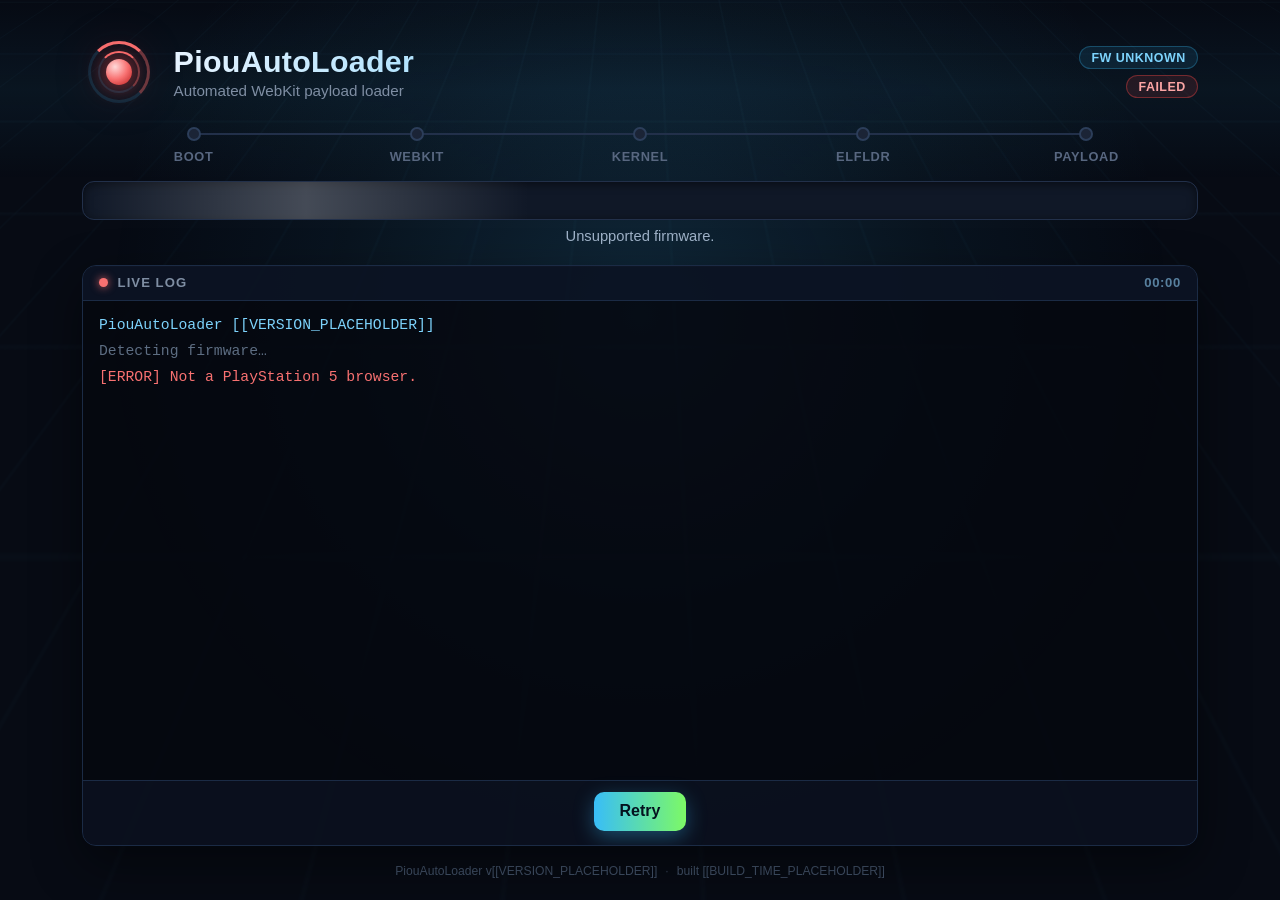
==== frontend/autoloader/index.html @ 4c7f7ba0 "PiouAutoLoader 0.5.2 Fork of the ps5-webkit-autoloader installer, renamed and reworked:  - Rebranded" ====
<!doctype html>
<html lang="en">

<head>
  <meta charset="utf-8" />
  <meta name="viewport" content="width=device-width, initial-scale=1.0" />
  <link rel="stylesheet" href="style.css" />
  <link rel="icon" type="image/svg+xml" href="favicon.svg" />
  <title>PiouAutoLoader v[[VERSION_PLACEHOLDER]]</title>
</head>

<body>
  <!-- Animated backdrop: grid, glow and a slow scan sweep. -->
  <div id="bg" aria-hidden="true">
    <div id="grid"></div>
    <div id="glow"></div>
    <div id="scan"></div>
  </div>

  <!-- The exploit runs here. Kept display:none: its document still executes. -->
  <iframe id="exploit" title="exploit"></iframe>

  <main id="app">
    <header id="brand">
      <div id="orb" class="orb">
        <span class="ring"></span>
        <span class="ring r2"></span>
        <span class="core"></span>
      </div>
      <div id="titles">
        <h1>PiouAutoLoader</h1>
        <p id="subtitle">Automated WebKit payload loader</p>
      </div>
      <div id="meta">
        <span class="pill" id="fwPill">FW --</span>
        <span class="pill" id="statePill">Booting</span>
      </div>
    </header>

    <section id="track" aria-label="Progress stages">
      <ol id="steps">
        <li><i></i><span>Boot</span></li>
        <li><i></i><span>WebKit</span></li>
        <li><i></i><span>Kernel</span></li>
        <li><i></i><span>elfldr</span></li>
        <li><i></i><span>Payload</span></li>
      </ol>
    </section>

    <section id="barWrap">
      <div id="bar" role="progressbar" aria-valuemin="0" aria-valuemax="100" aria-valuenow="0">
        <div id="barFill"></div>
        <div id="barShine"></div>
      </div>
      <div id="barLabel">Waiting to start…</div>
    </section>

    <section id="console">
      <div id="consoleHead">
        <span class="led"></span>
        <span id="consoleTitle">Live log</span>
        <span id="timer">00:00</span>
      </div>
      <div id="log" aria-live="polite"></div>
      <div id="retryWrap" hidden>
        <button id="retryBtn" type="button">Retry</button>
      </div>
    </section>

    <footer id="foot">
      <span>PiouAutoLoader v[[VERSION_PLACEHOLDER]]</span>
      <span class="sep">&middot;</span>
      <span>built [[BUILD_TIME_PLACEHOLDER]]</span>
    </footer>
  </main>

  <script src="app.js"></script>
</body>

</html>
---- frontend/autoloader/style.css ----
/* PiouAutoLoader — autoloader UI
 *
 * Visual language: a deep-space console with a slowly breathing glow, a
 * drifting grid, an orbiting "loader" orb and a staged progress tracker.
 * Everything animates with transform/opacity only so the console's browser
 * stays smooth while the exploit runs. All vendor properties are prefixed
 * for older WebKit.
 */

* {
  margin: 0;
  padding: 0;
  -webkit-box-sizing: border-box;
  box-sizing: border-box;
}

html,
body {
  height: 100%;
}

body {
  position: relative;
  font-family: -apple-system, "Helvetica Neue", Helvetica, Arial, sans-serif;
  background: #070b14;
  background: -webkit-radial-gradient(120% 90% at 50% -10%, #12203a 0%, #0a1020 45%, #070b14 100%);
  color: #e2e8f0;
  overflow: hidden;
}

/* ── animated backdrop ─────────────────────────────────────────────────── */
#bg {
  position: fixed;
  inset: 0;
  z-index: 0;
  pointer-events: none;
  overflow: hidden;
}

#glow {
  position: absolute;
  top: -25%;
  left: 50%;
  width: 120vh;
  height: 120vh;
  margin-left: -60vh;
  border-radius: 50%;
  background: -webkit-radial-gradient(circle, rgba(56, 189, 248, 0.16) 0%, rgba(56, 189, 248, 0.05) 40%, rgba(56, 189, 248, 0) 70%);
  background: radial-gradient(circle, rgba(56, 189, 248, 0.16) 0%, rgba(56, 189, 248, 0.05) 40%, rgba(56, 189, 248, 0) 70%);
  -webkit-animation: breathe 7s ease-in-out infinite;
  animation: breathe 7s ease-in-out infinite;
}

#grid {
  position: absolute;
  inset: -10%;
  background-image:
    -webkit-linear-gradient(rgba(56, 189, 248, 0.06) 1px, transparent 1px),
    -webkit-linear-gradient(90deg, rgba(56, 189, 248, 0.06) 1px, transparent 1px);
  background-image:
    linear-gradient(rgba(56, 189, 248, 0.06) 1px, transparent 1px),
    linear-gradient(90deg, rgba(56, 189, 248, 0.06) 1px, transparent 1px);
  background-size: 46px 46px;
  -webkit-transform: perspective(420px) rotateX(55deg) translateY(-10%);
  transform: perspective(420px) rotateX(55deg) translateY(-10%);
  -webkit-transform-origin: center top;
  transform-origin: center top;
  -webkit-mask-image: -webkit-linear-gradient(top, rgba(0, 0, 0, 0.9), rgba(0, 0, 0, 0) 70%);
  mask-image: linear-gradient(to bottom, rgba(0, 0, 0, 0.9), rgba(0, 0, 0, 0) 70%);
  -webkit-animation: drift 16s linear infinite;
  animation: drift 16s linear infinite;
  opacity: 0.7;
}

#scan {
  position: absolute;
  left: 0;
  right: 0;
  height: 180px;
  background: -webkit-linear-gradient(top, rgba(56, 189, 248, 0) 0%, rgba(56, 189, 248, 0.06) 50%, rgba(56, 189, 248, 0) 100%);
  background: linear-gradient(to bottom, rgba(56, 189, 248, 0) 0%, rgba(56, 189, 248, 0.06) 50%, rgba(56, 189, 248, 0) 100%);
  -webkit-animation: sweep 9s ease-in-out infinite;
  animation: sweep 9s ease-in-out infinite;
}

@-webkit-keyframes breathe {
  0%, 100% { opacity: 0.75; -webkit-transform: scale(1); }
  50% { opacity: 1; -webkit-transform: scale(1.06); }
}
@keyframes breathe {
  0%, 100% { opacity: 0.75; transform: scale(1); }
  50% { opacity: 1; transform: scale(1.06); }
}
@-webkit-keyframes drift {
  from { -webkit-transform: perspective(420px) rotateX(55deg) translateY(-10%) translateX(0); }
  to { -webkit-transform: perspective(420px) rotateX(55deg) translateY(-10%) translateX(46px); }
}
@keyframes drift {
  from { transform: perspective(420px) rotateX(55deg) translateY(-10%) translateX(0); }
  to { transform: perspective(420px) rotateX(55deg) translateY(-10%) translateX(46px); }
}
@-webkit-keyframes sweep {
  0% { top: -200px; opacity: 0; }
  15% { opacity: 1; }
  85% { opacity: 1; }
  100% { top: 100%; opacity: 0; }
}
@keyframes sweep {
  0% { top: -200px; opacity: 0; }
  15% { opacity: 1; }
  85% { opacity: 1; }
  100% { top: 100%; opacity: 0; }
}

/* ── layout ────────────────────────────────────────────────────────────── */
#exploit {
  display: none;
}

#app {
  position: relative;
  z-index: 10;
  height: 100%;
  width: 100%;
  max-width: 1180px;
  margin: 0 auto;
  padding: 2.2rem 2rem 1.4rem;
  display: -webkit-box;
  display: -webkit-flex;
  display: flex;
  -webkit-box-orient: vertical;
  -webkit-box-direction: normal;
  -webkit-flex-direction: column;
  flex-direction: column;
  -webkit-box-pack: center;
  -webkit-justify-content: center;
  justify-content: center;
  gap: 1.1rem;
}

/* ── brand header ──────────────────────────────────────────────────────── */
#brand {
  display: -webkit-box;
  display: -webkit-flex;
  display: flex;
  -webkit-box-align: center;
  -webkit-align-items: center;
  align-items: center;
  gap: 1.1rem;
}

.orb {
  position: relative;
  width: 74px;
  height: 74px;
  -webkit-flex: 0 0 auto;
  flex: 0 0 auto;
}

.orb .ring {
  position: absolute;
  top: 6px;
  left: 6px;
  right: 6px;
  bottom: 6px;
  border-radius: 50%;
  border: 3px solid rgba(56, 189, 248, 0.14);
  border-top-color: #38bdf8;
  border-right-color: rgba(56, 189, 248, 0.5);
  -webkit-animation: spin 1.5s linear infinite;
  animation: spin 1.5s linear infinite;
}

.orb .ring.r2 {
  top: 16px;
  left: 16px;
  right: 16px;
  bottom: 16px;
  border-width: 2px;
  border-top-color: rgba(125, 249, 102, 0.9);
  border-right-color: rgba(125, 249, 102, 0.2);
  -webkit-animation: spin 2.4s linear infinite reverse;
  animation: spin 2.4s linear infinite reverse;
}

.orb .core {
  position: absolute;
  top: 50%;
  left: 50%;
  width: 26px;
  height: 26px;
  margin: -13px 0 0 -13px;
  border-radius: 50%;
  background: -webkit-radial-gradient(circle at 35% 30%, #bfe9ff, #38bdf8 45%, #2563eb 100%);
  background: radial-gradient(circle at 35% 30%, #bfe9ff, #38bdf8 45%, #2563eb 100%);
  box-shadow: 0 0 18px rgba(56, 189, 248, 0.75), 0 0 40px rgba(56, 189, 248, 0.35);
  -webkit-animation: pulse 2.2s ease-in-out infinite;
  animation: pulse 2.2s ease-in-out infinite;
}

@-webkit-keyframes spin { to { -webkit-transform: rotate(360deg); } }
@keyframes spin { to { transform: rotate(360deg); } }
@-webkit-keyframes pulse {
  0%, 100% { -webkit-transform: scale(1); }
  50% { -webkit-transform: scale(1.18); }
}
@keyframes pulse {
  0%, 100% { transform: scale(1); }
  50% { transform: scale(1.18); }
}

#titles {
  -webkit-box-flex: 1;
  flex: 1 1 auto;
  min-width: 0;
}

#titles h1 {
  font-size: 1.9rem;
  font-weight: 700;
  letter-spacing: 0.01em;
  line-height: 1.1;
  background: -webkit-linear-gradient(90deg, #e6f3ff 0%, #7dd3fc 55%, #7df966 120%);
  background: linear-gradient(90deg, #e6f3ff 0%, #7dd3fc 55%, #7df966 120%);
  -webkit-background-clip: text;
  background-clip: text;
  -webkit-text-fill-color: transparent;
  color: #7dd3fc;
}

#subtitle {
  margin-top: 0.2rem;
  font-size: 0.95rem;
  color: #7f8ea3;
}

#meta {
  display: -webkit-box;
  display: -webkit-flex;
  display: flex;
  -webkit-box-orient: vertical;
  -webkit-box-direction: normal;
  -webkit-flex-direction: column;
  flex-direction: column;
  -webkit-box-align: end;
  -webkit-align-items: flex-end;
  align-items: flex-end;
  gap: 0.35rem;
}

.pill {
  display: inline-block;
  padding: 0.22rem 0.7rem;
  border-radius: 999px;
  font-size: 0.78rem;
  font-weight: 600;
  letter-spacing: 0.04em;
  text-transform: uppercase;
  color: #7dd3fc;
  background: rgba(56, 189, 248, 0.1);
  border: 1px solid rgba(56, 189, 248, 0.28);
  white-space: nowrap;
}

#statePill {
  color: #fbbf24;
  background: rgba(251, 191, 36, 0.1);
  border-color: rgba(251, 191, 36, 0.3);
}

/* ── stage tracker ─────────────────────────────────────────────────────── */
#track {
  width: 100%;
}

#steps {
  list-style: none;
  display: -webkit-box;
  display: -webkit-flex;
  display: flex;
  -webkit-box-pack: justify;
  -webkit-justify-content: space-between;
  justify-content: space-between;
  position: relative;
}

#steps li {
  position: relative;
  -webkit-box-flex: 1;
  flex: 1 1 0;
  text-align: center;
  font-size: 0.8rem;
  font-weight: 600;
  color: #586780;
  letter-spacing: 0.05em;
  text-transform: uppercase;
}

#steps li i {
  position: relative;
  z-index: 2;
  display: block;
  width: 14px;
  height: 14px;
  margin: 0 auto 0.5rem;
  border-radius: 50%;
  background: #1b2436;
  border: 2px solid #2c3e5a;
  -webkit-transition: background-color 0.3s, border-color 0.3s, box-shadow 0.3s, -webkit-transform 0.3s;
  transition: background-color 0.3s, border-color 0.3s, box-shadow 0.3s, transform 0.3s;
}

/* connector line between dots */
#steps li::before {
  content: "";
  position: absolute;
  top: 6px;
  left: -50%;
  width: 100%;
  height: 2px;
  background: #22304a;
  z-index: 1;
}

#steps li:first-child::before {
  display: none;
}

#steps li.done,
#steps li.active {
  color: #cfe9ff;
}

#steps li.done i {
  background: #22c55e;
  border-color: #22c55e;
  box-shadow: 0 0 10px rgba(34, 197, 94, 0.6);
}

#steps li.done::before,
#steps li.active::before {
  background: #22c55e;
}

#steps li.active i {
  background: #38bdf8;
  border-color: #7dd3fc;
  box-shadow: 0 0 0 4px rgba(56, 189, 248, 0.18), 0 0 14px rgba(56, 189, 248, 0.7);
  -webkit-transform: scale(1.15);
  transform: scale(1.15);
  -webkit-animation: pulse 1.6s ease-in-out infinite;
  animation: pulse 1.6s ease-in-out infinite;
}

/* ── progress bar ──────────────────────────────────────────────────────── */
#barWrap {
  width: 100%;
}

#bar {
  position: relative;
  height: 2.4rem;
  border-radius: 12px;
  background: #101827;
  border: 1px solid #22304a;
  overflow: hidden;
  box-shadow: inset 0 2px 10px rgba(0, 0, 0, 0.5);
}

#barFill {
  position: absolute;
  top: 0;
  left: 0;
  height: 100%;
  width: 0%;
  border-radius: 11px;
  background: -webkit-linear-gradient(90deg, #2563eb 0%, #38bdf8 55%, #7df966 130%);
  background: linear-gradient(90deg, #2563eb 0%, #38bdf8 55%, #7df966 130%);
  -webkit-transition: width 0.6s cubic-bezier(0.22, 1, 0.36, 1);
  transition: width 0.6s cubic-bezier(0.22, 1, 0.36, 1);
  box-shadow: 0 0 18px rgba(56, 189, 248, 0.5);
}

#barShine {
  position: absolute;
  top: 0;
  left: 0;
  height: 100%;
  width: 40%;
  background: -webkit-linear-gradient(90deg, rgba(255, 255, 255, 0) 0%, rgba(255, 255, 255, 0.22) 50%, rgba(255, 255, 255, 0) 100%);
  background: linear-gradient(90deg, rgba(255, 255, 255, 0) 0%, rgba(255, 255, 255, 0.22) 50%, rgba(255, 255, 255, 0) 100%);
  -webkit-animation: shine 2.4s ease-in-out infinite;
  animation: shine 2.4s ease-in-out infinite;
  pointer-events: none;
}

@-webkit-keyframes shine {
  0% { -webkit-transform: translateX(-120%); }
  60%, 100% { -webkit-transform: translateX(320%); }
}
@keyframes shine {
  0% { transform: translateX(-120%); }
  60%, 100% { transform: translateX(320%); }
}

#barLabel {
  margin-top: 0.5rem;
  height: 1.2rem;
  font-size: 0.92rem;
  color: #9fb2c8;
  text-align: center;
  white-space: nowrap;
  overflow: hidden;
  text-overflow: ellipsis;
}

/* ── console ───────────────────────────────────────────────────────────── */
#console {
  position: relative;
  -webkit-box-flex: 1;
  flex: 1 1 auto;
  min-height: 8rem;
  display: -webkit-box;
  display: -webkit-flex;
  display: flex;
  -webkit-box-orient: vertical;
  -webkit-box-direction: normal;
  -webkit-flex-direction: column;
  flex-direction: column;
  background: rgba(5, 8, 15, 0.82);
  border: 1px solid #1b2b45;
  border-radius: 14px;
  overflow: hidden;
  box-shadow: 0 18px 50px rgba(0, 0, 0, 0.45), inset 0 1px 0 rgba(255, 255, 255, 0.03);
}

#consoleHead {
  display: -webkit-box;
  display: -webkit-flex;
  display: flex;
  -webkit-box-align: center;
  -webkit-align-items: center;
  align-items: center;
  gap: 0.6rem;
  padding: 0.6rem 1rem;
  background: rgba(15, 23, 42, 0.7);
  border-bottom: 1px solid #1b2b45;
  font-size: 0.82rem;
  font-weight: 600;
  letter-spacing: 0.08em;
  text-transform: uppercase;
  color: #7f8ea3;
}

#consoleHead .led {
  width: 9px;
  height: 9px;
  border-radius: 50%;
  background: #38bdf8;
  box-shadow: 0 0 8px rgba(56, 189, 248, 0.9);
  -webkit-animation: pulse 1.6s ease-in-out infinite;
  animation: pulse 1.6s ease-in-out infinite;
}

#consoleTitle {
  -webkit-box-flex: 1;
  flex: 1 1 auto;
}

#timer {
  font-variant-numeric: tabular-nums;
  color: #58809f;
  letter-spacing: 0.05em;
}

#log {
  -webkit-box-flex: 1;
  flex: 1 1 auto;
  overflow-y: auto;
  padding: 0.85rem 1rem;
  font-family: "SFMono-Regular", Menlo, Monaco, "Cascadia Mono", "Courier New", monospace;
  font-size: 0.92rem;
  line-height: 1.55;
  color: #93a4b8;
  overflow-wrap: break-word;
  word-break: break-word;
  scrollbar-width: thin;
}

#log .line {
  white-space: pre-wrap;
  margin-bottom: 0.18rem;
  -webkit-animation: fadein 0.25s ease-out;
  animation: fadein 0.25s ease-out;
}

#log .info { color: #93a4b8; }
#log .dim { color: #5d6d82; }
#log .success { color: #7df966; }
#log .warning { color: #fbbf24; }
#log .error { color: #f87171; }
#log .accent { color: #7dd3fc; }

@-webkit-keyframes fadein {
  from { opacity: 0; -webkit-transform: translateY(3px); }
  to { opacity: 1; -webkit-transform: none; }
}
@keyframes fadein {
  from { opacity: 0; transform: translateY(3px); }
  to { opacity: 1; transform: none; }
}

#retryWrap {
  padding: 0.7rem 1rem 0.9rem;
  text-align: center;
  border-top: 1px solid #1b2b45;
  background: rgba(15, 23, 42, 0.55);
}

#retryWrap[hidden] {
  display: none !important;
}

#retryBtn {
  font: inherit;
  font-size: 1rem;
  font-weight: 600;
  color: #04121f;
  background: -webkit-linear-gradient(90deg, #38bdf8, #7df966);
  background: linear-gradient(90deg, #38bdf8, #7df966);
  border: none;
  border-radius: 10px;
  padding: 0.65rem 1.6rem;
  cursor: pointer;
  box-shadow: 0 6px 20px rgba(56, 189, 248, 0.35);
}

#retryBtn:active {
  -webkit-transform: translateY(1px);
  transform: translateY(1px);
}

/* ── footer ────────────────────────────────────────────────────────────── */
#foot {
  display: -webkit-box;
  display: -webkit-flex;
  display: flex;
  -webkit-box-pack: center;
  -webkit-justify-content: center;
  justify-content: center;
  gap: 0.5rem;
  font-size: 0.76rem;
  color: #44546b;
}

#foot .sep {
  opacity: 0.6;
}

/* ── terminal states ───────────────────────────────────────────────────── */
body.is-done #statePill {
  color: #86efac;
  background: rgba(34, 197, 94, 0.12);
  border-color: rgba(34, 197, 94, 0.35);
}

body.is-done #barFill {
  background: -webkit-linear-gradient(90deg, #16a34a, #7df966);
  background: linear-gradient(90deg, #16a34a, #7df966);
  box-shadow: 0 0 22px rgba(34, 197, 94, 0.6);
}

body.is-done .orb .core {
  background: -webkit-radial-gradient(circle at 35% 30%, #d9ffe0, #7df966 50%, #16a34a 100%);
  background: radial-gradient(circle at 35% 30%, #d9ffe0, #7df966 50%, #16a34a 100%);
  box-shadow: 0 0 22px rgba(34, 197, 94, 0.85), 0 0 54px rgba(34, 197, 94, 0.4);
}

body.is-done .orb .ring,
body.is-done .orb .ring.r2 {
  border-top-color: #7df966;
  border-right-color: rgba(125, 249, 102, 0.5);
  -webkit-animation-duration: 3.5s;
  animation-duration: 3.5s;
}

body.is-done #consoleHead .led {
  background: #7df966;
  box-shadow: 0 0 8px rgba(125, 249, 102, 0.9);
  -webkit-animation: none;
  animation: none;
}

body.is-done #barShine {
  -webkit-animation: none;
  animation: none;
  opacity: 0;
}

body.is-error #statePill {
  color: #fca5a5;
  background: rgba(239, 68, 68, 0.12);
  border-color: rgba(239, 68, 68, 0.4);
}

body.is-error #barFill {
  background: -webkit-linear-gradient(90deg, #b91c1c, #f87171);
  background: linear-gradient(90deg, #b91c1c, #f87171);
  box-shadow: 0 0 22px rgba(239, 68, 68, 0.55);
}

body.is-error .orb .core {
  background: -webkit-radial-gradient(circle at 35% 30%, #ffd9d9, #f87171 50%, #b91c1c 100%);
  background: radial-gradient(circle at 35% 30%, #ffd9d9, #f87171 50%, #b91c1c 100%);
  box-shadow: 0 0 22px rgba(239, 68, 68, 0.8), 0 0 54px rgba(239, 68, 68, 0.35);
}

body.is-error .orb .ring,
body.is-error .orb .ring.r2 {
  border-top-color: #f87171;
  border-right-color: rgba(248, 113, 113, 0.4);
}

body.is-error #consoleHead .led {
  background: #f87171;
  box-shadow: 0 0 8px rgba(248, 113, 113, 0.9);
  -webkit-animation: none;
  animation: none;
}

/* ── small screens / handheld-ish layout ───────────────────────────────── */
@media (max-width: 720px) {
  #app {
    padding: 1.2rem 1rem 0.8rem;
    gap: 0.8rem;
  }

  .orb {
    width: 56px;
    height: 56px;
  }

  #titles h1 {
    font-size: 1.4rem;
  }

  #steps li span {
    display: none;
  }

  #log {
    font-size: 0.82rem;
  }
}
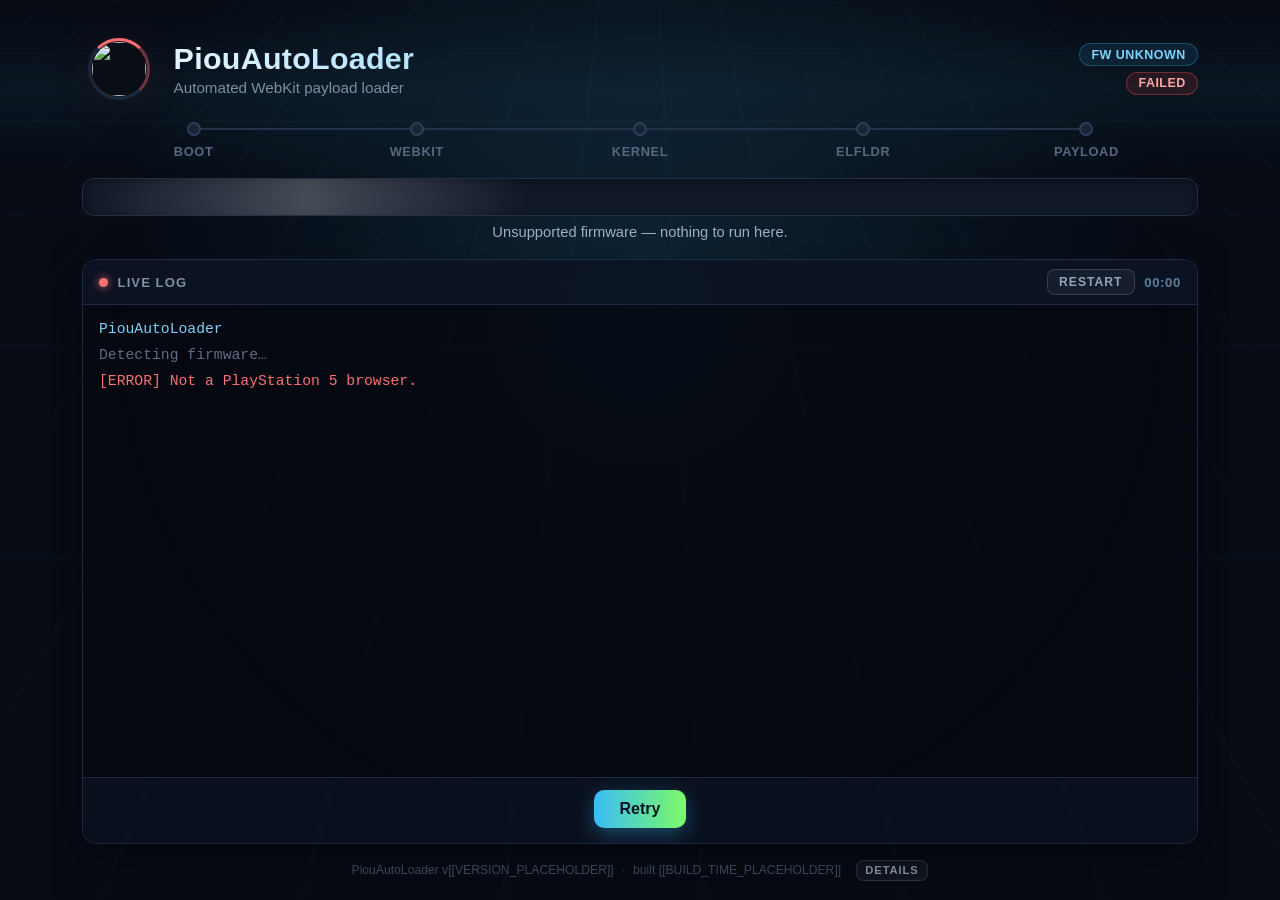
==== commit 70c52567: "Harden host and installer, optimize resource lookups, and refresh branding" ====
--- a/frontend/autoloader/index.html
+++ b/frontend/autoloader/index.html
@@ -9,7 +9,7 @@
   <title>PiouAutoLoader v[[VERSION_PLACEHOLDER]]</title>
 </head>
 
-<body>
+<body class="is-booting">
   <!-- Animated backdrop: grid, glow and a slow scan sweep. -->
   <div id="bg" aria-hidden="true">
     <div id="grid"></div>
@@ -22,10 +22,16 @@
 
   <main id="app">
     <header id="brand">
-      <div id="orb" class="orb">
+      <div id="orb" class="orb" aria-hidden="true">
         <span class="ring"></span>
         <span class="ring r2"></span>
+        <span class="ring r3"></span>
         <span class="core"></span>
+        <img class="brand-mark" src="logo.svg" width="54" height="54" alt="" />
+        <span class="spark s1"></span>
+        <span class="spark s2"></span>
+        <span class="spark s3"></span>
+        <span class="burst"></span>
       </div>
       <div id="titles">
         <h1>PiouAutoLoader</h1>
@@ -39,11 +45,11 @@
 
     <section id="track" aria-label="Progress stages">
       <ol id="steps">
-        <li><i></i><span>Boot</span></li>
-        <li><i></i><span>WebKit</span></li>
-        <li><i></i><span>Kernel</span></li>
-        <li><i></i><span>elfldr</span></li>
-        <li><i></i><span>Payload</span></li>
+        <li><i></i><span class="lbl">Boot</span><span class="t"></span></li>
+        <li><i></i><span class="lbl">WebKit</span><span class="t"></span></li>
+        <li><i></i><span class="lbl">Kernel</span><span class="t"></span></li>
+        <li><i></i><span class="lbl">elfldr</span><span class="t"></span></li>
+        <li><i></i><span class="lbl">Payload</span><span class="t"></span></li>
       </ol>
     </section>
 
@@ -52,16 +58,18 @@
         <div id="barFill"></div>
         <div id="barShine"></div>
       </div>
-      <div id="barLabel">Waiting to start…</div>
+      <div id="barLabel">Waiting to start&hellip;</div>
     </section>
 
     <section id="console">
       <div id="consoleHead">
         <span class="led"></span>
         <span id="consoleTitle">Live log</span>
+        <button id="restartBtn" type="button" class="ghost">Restart</button>
         <span id="timer">00:00</span>
       </div>
       <div id="log" aria-live="polite"></div>
+      <button id="jump" type="button" class="chip" hidden>New output &darr;</button>
       <div id="retryWrap" hidden>
         <button id="retryBtn" type="button">Retry</button>
       </div>
@@ -71,8 +79,33 @@
       <span>PiouAutoLoader v[[VERSION_PLACEHOLDER]]</span>
       <span class="sep">&middot;</span>
       <span>built [[BUILD_TIME_PLACEHOLDER]]</span>
+      <button id="detailsBtn" type="button" class="ghost small">Details</button>
     </footer>
   </main>
+
+  <!-- Diagnostics overlay: everything needed to explain a failed run. -->
+  <aside id="details" hidden>
+    <div id="detailsHead">
+      <span>Diagnostics</span>
+      <button id="detailsClose" type="button" class="ghost small">Close</button>
+    </div>
+    <dl>
+      <dt>Firmware</dt>
+      <dd id="dFw">&ndash;</dd>
+      <dt>Chain</dt>
+      <dd id="dChain">&ndash;</dd>
+      <dt>State</dt>
+      <dd id="dState">&ndash;</dd>
+      <dt>Elapsed</dt>
+      <dd id="dTime">&ndash;</dd>
+      <dt>Last output</dt>
+      <dd id="dEvent">&ndash;</dd>
+      <dt>Stages</dt>
+      <dd id="dStages">&ndash;</dd>
+      <dt>User agent</dt>
+      <dd id="dUa">&ndash;</dd>
+    </dl>
+  </aside>
 
   <script src="app.js"></script>
 </body>
--- a/frontend/autoloader/style.css
+++ b/frontend/autoloader/style.css
@@ -5,6 +5,12 @@
  * Everything animates with transform/opacity only so the console's browser
  * stays smooth while the exploit runs. All vendor properties are prefixed
  * for older WebKit.
+ *
+ * Layout rules that matter for stability on the PS5 browser:
+ *   - #app is NOT vertically centred: centred flex + overflow clips the top
+ *     and bottom unreachably in old WebKit. The console grows instead.
+ *   - #log is the scroller and carries min-height:0 so it can actually
+ *     shrink inside the flex column.
  */
 
 * {
@@ -124,7 +130,7 @@
   width: 100%;
   max-width: 1180px;
   margin: 0 auto;
-  padding: 2.2rem 2rem 1.4rem;
+  padding: 2rem 2rem 1.2rem;
   display: -webkit-box;
   display: -webkit-flex;
   display: flex;
@@ -132,10 +138,11 @@
   -webkit-box-direction: normal;
   -webkit-flex-direction: column;
   flex-direction: column;
-  -webkit-box-pack: center;
-  -webkit-justify-content: center;
-  justify-content: center;
-  gap: 1.1rem;
+  -webkit-box-pack: start;
+  -webkit-justify-content: flex-start;
+  justify-content: flex-start;
+  gap: 1rem;
+  overflow: hidden;
 }
 
 /* ── brand header ──────────────────────────────────────────────────────── */
@@ -147,6 +154,8 @@
   -webkit-align-items: center;
   align-items: center;
   gap: 1.1rem;
+  -webkit-flex: 0 0 auto;
+  flex: 0 0 auto;
 }
 
 .orb {
@@ -155,6 +164,17 @@
   height: 74px;
   -webkit-flex: 0 0 auto;
   flex: 0 0 auto;
+}
+
+.orb .brand-mark {
+  position: absolute;
+  top: 10px;
+  left: 10px;
+  z-index: 1;
+  width: 54px;
+  height: 54px;
+  background: #080d16;
+  border-radius: 50%;
 }
 
 .orb .ring {
@@ -181,6 +201,23 @@
   border-right-color: rgba(125, 249, 102, 0.2);
   -webkit-animation: spin 2.4s linear infinite reverse;
   animation: spin 2.4s linear infinite reverse;
+}
+
+/* dashed outer halo — only visible while a chain is running */
+.orb .ring.r3 {
+  top: -3px;
+  left: -3px;
+  right: -3px;
+  bottom: -3px;
+  border-width: 1px;
+  border-style: dashed;
+  border-color: rgba(56, 189, 248, 0.22);
+  border-top-color: rgba(56, 189, 248, 0.6);
+  opacity: 0;
+  -webkit-animation: spin 9s linear infinite;
+  animation: spin 9s linear infinite;
+  -webkit-transition: opacity 0.6s;
+  transition: opacity 0.6s;
 }
 
 .orb .core {
@@ -198,6 +235,51 @@
   animation: pulse 2.2s ease-in-out infinite;
 }
 
+/* orbiting sparks (transform/opacity only) */
+.orb .spark {
+  position: absolute;
+  top: 50%;
+  left: 50%;
+  width: 5px;
+  height: 5px;
+  margin: -2.5px 0 0 -2.5px;
+  border-radius: 50%;
+  background: #7dd3fc;
+  box-shadow: 0 0 8px rgba(125, 211, 252, 0.9);
+  opacity: 0;
+  -webkit-animation: orbit 3.6s linear infinite;
+  animation: orbit 3.6s linear infinite;
+}
+
+.orb .spark.s2 {
+  background: #7df966;
+  box-shadow: 0 0 8px rgba(125, 249, 102, 0.9);
+  -webkit-animation-duration: 5.2s;
+  animation-duration: 5.2s;
+  -webkit-animation-delay: -1.4s;
+  animation-delay: -1.4s;
+}
+
+.orb .spark.s3 {
+  -webkit-animation-duration: 7.4s;
+  animation-duration: 7.4s;
+  -webkit-animation-delay: -3.1s;
+  animation-delay: -3.1s;
+}
+
+/* completion shockwave — fired once by .is-done */
+.orb .burst {
+  position: absolute;
+  top: 50%;
+  left: 50%;
+  width: 40px;
+  height: 40px;
+  margin: -20px 0 0 -20px;
+  border-radius: 50%;
+  border: 2px solid rgba(125, 249, 102, 0.9);
+  opacity: 0;
+}
+
 @-webkit-keyframes spin { to { -webkit-transform: rotate(360deg); } }
 @keyframes spin { to { transform: rotate(360deg); } }
 @-webkit-keyframes pulse {
@@ -207,6 +289,38 @@
 @keyframes pulse {
   0%, 100% { transform: scale(1); }
   50% { transform: scale(1.18); }
+}
+@-webkit-keyframes orbit {
+  0% { opacity: 0; -webkit-transform: rotate(0deg) translateX(34px) rotate(0deg) scale(0.6); }
+  12% { opacity: 1; }
+  88% { opacity: 1; }
+  100% { opacity: 0; -webkit-transform: rotate(360deg) translateX(34px) rotate(-360deg) scale(0.6); }
+}
+@keyframes orbit {
+  0% { opacity: 0; transform: rotate(0deg) translateX(34px) rotate(0deg) scale(0.6); }
+  12% { opacity: 1; }
+  88% { opacity: 1; }
+  100% { opacity: 0; transform: rotate(360deg) translateX(34px) rotate(-360deg) scale(0.6); }
+}
+@-webkit-keyframes shock {
+  0% { opacity: 0.9; -webkit-transform: scale(0.4); }
+  100% { opacity: 0; -webkit-transform: scale(4.2); }
+}
+@keyframes shock {
+  0% { opacity: 0.9; transform: scale(0.4); }
+  100% { opacity: 0; transform: scale(4.2); }
+}
+@-webkit-keyframes nudge {
+  0%, 100% { -webkit-transform: translateX(0); }
+  20% { -webkit-transform: translateX(-5px); }
+  45% { -webkit-transform: translateX(4px); }
+  70% { -webkit-transform: translateX(-2px); }
+}
+@keyframes nudge {
+  0%, 100% { transform: translateX(0); }
+  20% { transform: translateX(-5px); }
+  45% { transform: translateX(4px); }
+  70% { transform: translateX(-2px); }
 }
 
 #titles {
@@ -271,6 +385,8 @@
 /* ── stage tracker ─────────────────────────────────────────────────────── */
 #track {
   width: 100%;
+  -webkit-flex: 0 0 auto;
+  flex: 0 0 auto;
 }
 
 #steps {
@@ -310,6 +426,17 @@
   transition: background-color 0.3s, border-color 0.3s, box-shadow 0.3s, transform 0.3s;
 }
 
+/* per-stage tick timestamp */
+#steps li .t {
+  display: block;
+  margin-top: 0.18rem;
+  font-size: 0.66rem;
+  font-weight: 500;
+  letter-spacing: 0.02em;
+  color: #3d4c63;
+  font-variant-numeric: tabular-nums;
+}
+
 /* connector line between dots */
 #steps li::before {
   content: "";
@@ -340,6 +467,10 @@
 #steps li.done::before,
 #steps li.active::before {
   background: #22c55e;
+}
+
+#steps li.done .t {
+  color: #4f7f66;
 }
 
 #steps li.active i {
@@ -355,6 +486,8 @@
 /* ── progress bar ──────────────────────────────────────────────────────── */
 #barWrap {
   width: 100%;
+  -webkit-flex: 0 0 auto;
+  flex: 0 0 auto;
 }
 
 #bar {
@@ -419,7 +552,7 @@
   position: relative;
   -webkit-box-flex: 1;
   flex: 1 1 auto;
-  min-height: 8rem;
+  min-height: 7rem;
   display: -webkit-box;
   display: -webkit-flex;
   display: flex;
@@ -442,7 +575,7 @@
   -webkit-align-items: center;
   align-items: center;
   gap: 0.6rem;
-  padding: 0.6rem 1rem;
+  padding: 0.55rem 1rem;
   background: rgba(15, 23, 42, 0.7);
   border-bottom: 1px solid #1b2b45;
   font-size: 0.82rem;
@@ -450,6 +583,8 @@
   letter-spacing: 0.08em;
   text-transform: uppercase;
   color: #7f8ea3;
+  -webkit-flex: 0 0 auto;
+  flex: 0 0 auto;
 }
 
 #consoleHead .led {
@@ -476,6 +611,7 @@
 #log {
   -webkit-box-flex: 1;
   flex: 1 1 auto;
+  min-height: 0;
   overflow-y: auto;
   padding: 0.85rem 1rem;
   font-family: "SFMono-Regular", Menlo, Monaco, "Cascadia Mono", "Courier New", monospace;
@@ -510,7 +646,21 @@
   to { opacity: 1; transform: none; }
 }
 
+/* "new output" chip shown when the user has scrolled away from the tail */
+#jump {
+  position: absolute;
+  right: 14px;
+  bottom: 14px;
+  z-index: 5;
+}
+
+#jump[hidden] {
+  display: none !important;
+}
+
 #retryWrap {
+  -webkit-flex: 0 0 auto;
+  flex: 0 0 auto;
   padding: 0.7rem 1rem 0.9rem;
   text-align: center;
   border-top: 1px solid #1b2b45;
@@ -521,6 +671,7 @@
   display: none !important;
 }
 
+/* ── buttons ───────────────────────────────────────────────────────────── */
 #retryBtn {
   font: inherit;
   font-size: 1rem;
@@ -540,24 +691,152 @@
   transform: translateY(1px);
 }
 
+.ghost {
+  font: inherit;
+  font-size: 0.76rem;
+  font-weight: 600;
+  letter-spacing: 0.08em;
+  text-transform: uppercase;
+  color: #93a4b8;
+  background: rgba(147, 164, 184, 0.08);
+  border: 1px solid rgba(147, 164, 184, 0.25);
+  border-radius: 8px;
+  padding: 0.3rem 0.7rem;
+  cursor: pointer;
+  -webkit-transition: color 0.2s, border-color 0.2s, background-color 0.2s;
+  transition: color 0.2s, border-color 0.2s, background-color 0.2s;
+}
+
+.ghost:active,
+.ghost:hover {
+  color: #cfe9ff;
+  border-color: rgba(56, 189, 248, 0.5);
+  background: rgba(56, 189, 248, 0.12);
+}
+
+.ghost[hidden] {
+  display: none !important;
+}
+
+.ghost.small {
+  font-size: 0.7rem;
+  padding: 0.22rem 0.55rem;
+}
+
+.chip {
+  font: inherit;
+  font-size: 0.74rem;
+  font-weight: 600;
+  color: #04121f;
+  background: #7dd3fc;
+  border: none;
+  border-radius: 999px;
+  padding: 0.35rem 0.85rem;
+  cursor: pointer;
+  box-shadow: 0 4px 14px rgba(56, 189, 248, 0.4);
+}
+
+/* ── diagnostics overlay ───────────────────────────────────────────────── */
+#details {
+  position: fixed;
+  z-index: 50;
+  right: 14px;
+  bottom: 44px;
+  width: 340px;
+  max-width: 92vw;
+  max-height: 68vh;
+  overflow: auto;
+  padding: 0.9rem 1rem 1rem;
+  background: rgba(6, 10, 18, 0.97);
+  border: 1px solid #22304a;
+  border-radius: 12px;
+  box-shadow: 0 20px 50px rgba(0, 0, 0, 0.6);
+  font-size: 0.82rem;
+}
+
+#details[hidden] {
+  display: none !important;
+}
+
+#detailsHead {
+  display: -webkit-box;
+  display: -webkit-flex;
+  display: flex;
+  -webkit-box-align: center;
+  -webkit-align-items: center;
+  align-items: center;
+  -webkit-box-pack: justify;
+  -webkit-justify-content: space-between;
+  justify-content: space-between;
+  margin-bottom: 0.6rem;
+  font-size: 0.76rem;
+  font-weight: 700;
+  letter-spacing: 0.1em;
+  text-transform: uppercase;
+  color: #7f8ea3;
+}
+
+#details dl {
+  display: block;
+}
+
+#details dt {
+  margin-top: 0.5rem;
+  font-size: 0.68rem;
+  letter-spacing: 0.08em;
+  text-transform: uppercase;
+  color: #5d6d82;
+}
+
+#details dd {
+  color: #cfe9ff;
+  overflow-wrap: break-word;
+  word-break: break-word;
+  font-family: "SFMono-Regular", Menlo, Monaco, "Courier New", monospace;
+  font-size: 0.78rem;
+}
+
 /* ── footer ────────────────────────────────────────────────────────────── */
 #foot {
   display: -webkit-box;
   display: -webkit-flex;
   display: flex;
+  -webkit-box-align: center;
+  -webkit-align-items: center;
+  align-items: center;
   -webkit-box-pack: center;
   -webkit-justify-content: center;
   justify-content: center;
   gap: 0.5rem;
   font-size: 0.76rem;
   color: #44546b;
+  -webkit-flex: 0 0 auto;
+  flex: 0 0 auto;
 }
 
 #foot .sep {
   opacity: 0.6;
 }
 
-/* ── terminal states ───────────────────────────────────────────────────── */
+#detailsBtn {
+  margin-left: 0.4rem;
+}
+
+/* ── state-driven visuals ──────────────────────────────────────────────── */
+body.is-running .orb .ring.r3 {
+  opacity: 1;
+}
+
+body.is-running .orb .spark {
+  opacity: 1;
+}
+
+body.is-booting .orb .ring,
+body.is-booting .orb .ring.r2 {
+  -webkit-animation-duration: 4s;
+  animation-duration: 4s;
+}
+
 body.is-done #statePill {
   color: #86efac;
   background: rgba(34, 197, 94, 0.12);
@@ -584,6 +863,15 @@
   animation-duration: 3.5s;
 }
 
+body.is-done .orb .spark {
+  opacity: 0;
+}
+
+body.is-done .orb .burst {
+  -webkit-animation: shock 1.4s ease-out 2;
+  animation: shock 1.4s ease-out 2;
+}
+
 body.is-done #consoleHead .led {
   background: #7df966;
   box-shadow: 0 0 8px rgba(125, 249, 102, 0.9);
@@ -597,6 +885,16 @@
   opacity: 0;
 }
 
+body.is-stalled #statePill {
+  color: #fdba74;
+  background: rgba(251, 146, 60, 0.12);
+  border-color: rgba(251, 146, 60, 0.4);
+}
+
+body.is-stalled .orb .ring.r3 {
+  opacity: 0.5;
+}
+
 body.is-error #statePill {
   color: #fca5a5;
   background: rgba(239, 68, 68, 0.12);
@@ -628,11 +926,16 @@
   animation: none;
 }
 
+body.is-error #brand {
+  -webkit-animation: nudge 0.5s ease-out 1;
+  animation: nudge 0.5s ease-out 1;
+}
+
 /* ── small screens / handheld-ish layout ───────────────────────────────── */
 @media (max-width: 720px) {
   #app {
-    padding: 1.2rem 1rem 0.8rem;
-    gap: 0.8rem;
+    padding: 1.1rem 0.9rem 0.7rem;
+    gap: 0.7rem;
   }
 
   .orb {
@@ -644,11 +947,39 @@
     font-size: 1.4rem;
   }
 
-  #steps li span {
+  #steps li .lbl {
     display: none;
   }
 
   #log {
     font-size: 0.82rem;
   }
-}
+
+  #details {
+    width: auto;
+    left: 10px;
+    right: 10px;
+    bottom: 40px;
+  }
+}
+
+/* Older WebKit on a TV is easily saturated: honour reduced-motion. */
+@media (prefers-reduced-motion: reduce) {
+  #glow,
+  #grid,
+  #scan,
+  .orb .ring,
+  .orb .ring.r2,
+  .orb .ring.r3,
+  .orb .core,
+  .orb .spark,
+  #barShine,
+  #consoleHead .led,
+  #steps li.active i,
+  #log .line,
+  body.is-error #brand,
+  body.is-done .orb .burst {
+    -webkit-animation: none !important;
+    animation: none !important;
+  }
+}
